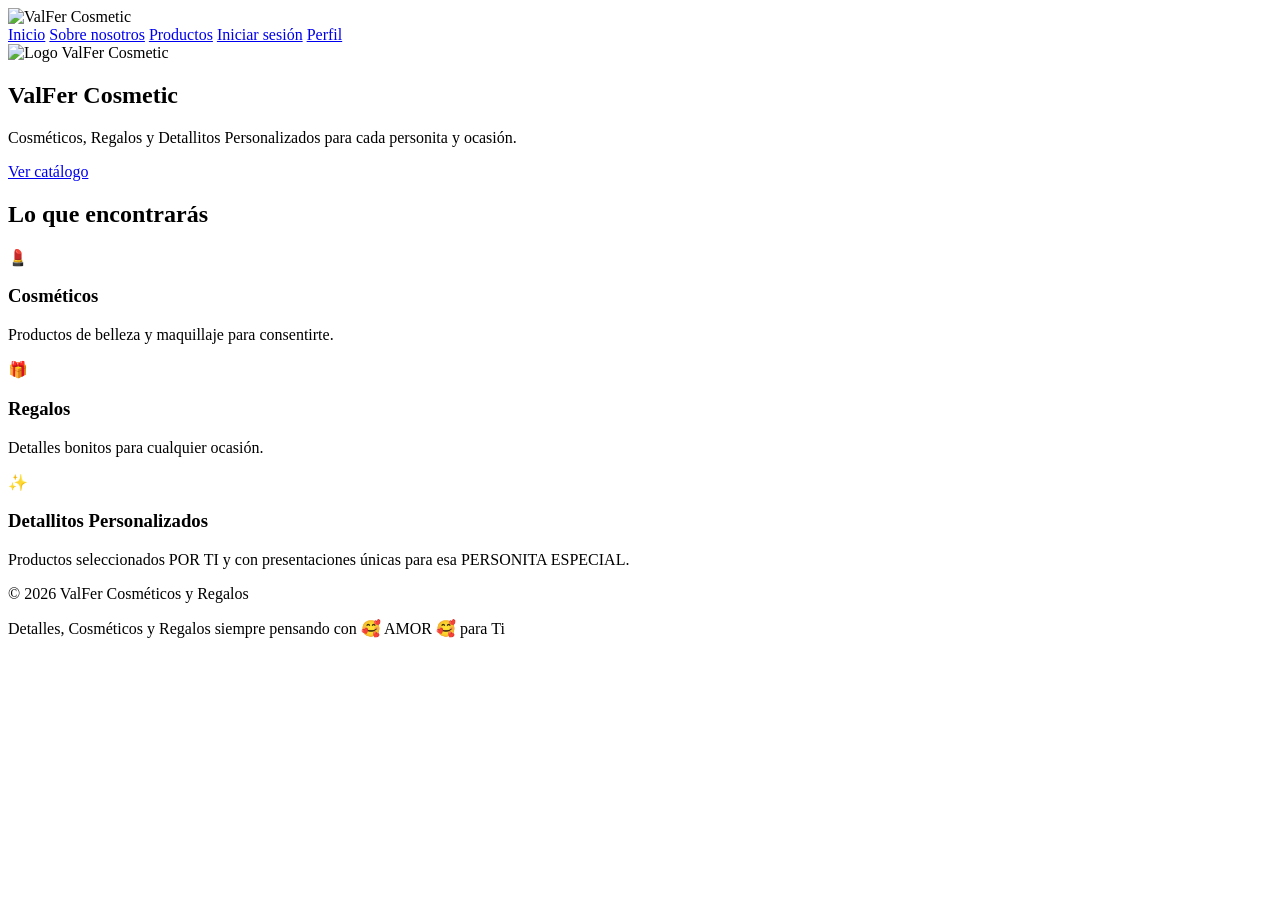
==== index.html @ b362da85 "Subiendo nueva carpeta" ====
<!DOCTYPE html>
<html lang="es">

<head>
    <meta charset="UTF-8">
    <meta name="viewport" content="width=device-width, initial-scale=1.0">

    <title>ValFer Cosmetic</title>

    <link rel="stylesheet" href="estilos.css">
</head>

<body>

    <!-- ENCABEZADO -->
    <header>

        <img src="imagenes/valfer-logo.jpeg"
             class="mini-logo"
             alt="ValFer Cosmetic">

        <nav>
            <a href="index.html">Inicio</a>
            <a href="sobre.html">Sobre nosotros</a>
            <a href="catalogo.html">Productos</a>
            <a href="login.html">Iniciar sesión</a>
            <a href="perfil.html">Perfil</a>
        </nav>

    </header>


    <!-- CONTENIDO PRINCIPAL -->
    <main>

        <!-- SECCIÓN PRINCIPAL -->
        <section class="hero">

            <div>

                <img src="imagenes/valfer-logo.jpeg"
                     alt="Logo ValFer Cosmetic"
                     class="logo-principal">

                <h1>ValFer Cosmetic</h1>

                <p>
                    Cosméticos, Regalos y Detallitos Personalizados
                    para cada personita y ocasión.
                </p>

                <a class="btn" href="catalogo.html">
                    Ver catálogo
                </a>

            </div>

        </section>


        <!-- LO QUE ENCONTRARÁS -->
        <section>

            <h2>Lo que encontrarás</h2>

            <div class="cards">

                <div class="card">

                    <div class="icon">💄</div>

                    <h3>Cosméticos</h3>

                    <p>
                        Productos de belleza y maquillaje
                        para consentirte.
                    </p>

                </div>


                <div class="card">

                    <div class="icon">🎁</div>

                    <h3>Regalos</h3>

                    <p>
                        Detalles bonitos para cualquier ocasión.
                    </p>

                </div>


                <div class="card">

                    <div class="icon">✨</div>

                    <h3>Detallitos Personalizados</h3>

                    <p>
                        Productos seleccionados POR TI y con
                        presentaciones únicas para esa
                        PERSONITA ESPECIAL.
                    </p>

                </div>

            </div>

        </section>

    </main>


    <!-- PIE DE PÁGINA -->
    <footer>

        <p>
            © 2026 ValFer Cosméticos y Regalos
        </p>

        <p>
            Detalles, Cosméticos y Regalos siempre pensando
            con 🥰 AMOR 🥰 para Ti
        </p>
    </footer>

</body>

</html>
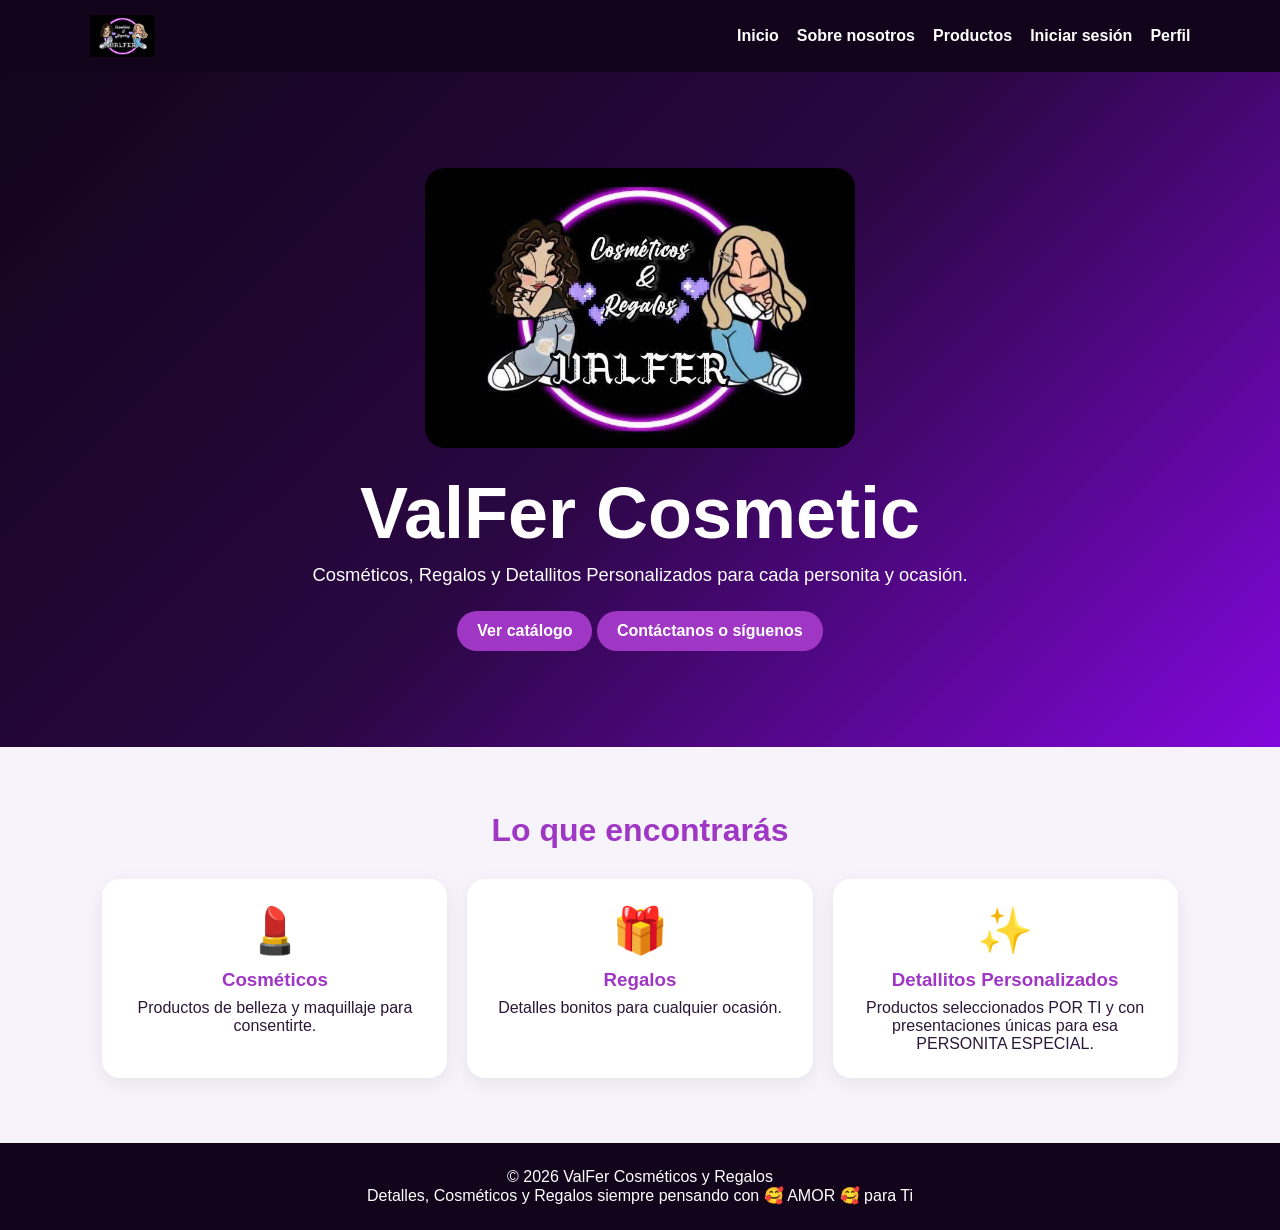
==== commit cb04aa4e: "Modifique el index poniendo un boton de contacto, le agregue tambien una imagen de logo y cree un ar" ====
--- a/index.html
+++ b/index.html
@@ -16,7 +16,7 @@
     <!-- ENCABEZADO -->
     <header>
 
-        <img src="imagenes/valfer-logo.jpeg"
+        <img src="img/valfer logo.jpeg"
              class="mini-logo"
              alt="ValFer Cosmetic">
 
@@ -39,7 +39,7 @@
 
             <div>
 
-                <img src="imagenes/valfer-logo.jpeg"
+                <img src="img/valfer logo.jpeg"
                      alt="Logo ValFer Cosmetic"
                      class="logo-principal">
 
@@ -50,8 +50,14 @@
                     para cada personita y ocasión.
                 </p>
 
+                 <!-- BOTÓN PARA VER CATALOGO -->
                 <a class="btn" href="catalogo.html">
                     Ver catálogo
+                </a>
+
+                 <!-- BOTÓN PARA IR A CONTACTO -->
+                <a class="btn" href="contacto.html">
+                    Contáctanos o síguenos
                 </a>
 
             </div>
--- a/estilos.css
+++ b/estilos.css
@@ -0,0 +1,331 @@
+/* ==============================
+  PAGINA PRINCIPAL INDEX
+   ============================== */
+:root{
+  --morado:#9f37c4;
+  --lila:#d97aff;
+  --negro:#12051b;
+  --blanco:#fff;
+  --gris:#f7f3fa;
+  --texto:#2b1738;
+}
+*{box-sizing:border-box;margin:0;padding:0}
+body{
+  font-family:Arial, sans-serif;
+  background:var(--gris);
+  color:var(--texto);
+}
+header{
+  background:#12051b;
+  color:white;
+  padding:12px 7%;
+  display:flex;
+  align-items:center;
+  justify-content:space-between;
+  position:sticky;
+  top:0;
+  z-index:10;
+}
+.mini-logo{width:65px;height:48px;object-fit:contain}
+nav{display:flex;gap:18px;align-items:center;flex-wrap:wrap}
+nav a{
+  color:white;text-decoration:none;font-weight:bold;
+}
+nav a:hover{color:var(--lila)}
+.btn{
+  display:inline-block;
+  background:var(--morado);
+  color:white;
+  padding:11px 20px;
+  border-radius:25px;
+  text-decoration:none;
+  border:none;
+  cursor:pointer;
+  font-weight:bold;
+}
+.btn:hover{background:#a43df0}
+.hero{
+  min-height:75vh;
+  display:flex;
+  align-items:center;
+  justify-content:center;
+  text-align:center;
+  padding:50px 20px;
+  background:linear-gradient(135deg,#12051b,#2a0742,#8207DB);
+  color:white;
+}
+.hero img{width:min(430px,90%);border-radius:20px;margin-bottom:20px}
+.hero h1{font-size:clamp(2.2rem,6vw,4.5rem);margin-bottom:10px}
+.hero p{font-size:1.15rem;margin-bottom:25px}
+section{padding:65px 8%;text-align:center}
+section h2{font-size:2rem;margin-bottom:15px;color:var(--morado)}
+.sobre{background:white}
+.sobre p{max-width:750px;margin:auto;line-height:1.7}
+.cards{
+  display:grid;
+  grid-template-columns:repeat(auto-fit,minmax(190px,1fr));
+  gap:20px;
+  margin-top:30px;
+}
+.card{
+  background:white;
+  padding:25px;
+  border-radius:18px;
+  box-shadow:0 5px 18px #00000012;
+}
+.card .icon{font-size:45px;margin-bottom:12px}
+.card h3{margin-bottom:8px;color:var(--morado)}
+.form-box{
+  max-width:450px;margin:60px auto;padding:30px;
+  background:white;border-radius:20px;
+  box-shadow:0 5px 20px #00000015;
+}
+.form-box h2{text-align:center;color:var(--morado);margin-bottom:20px}
+input{
+  width:100%;padding:13px;margin:8px 0 15px;
+  border:1px solid #ddd;border-radius:10px;
+}
+.form-box .btn{width:100%}
+.center{text-align:center}
+.profile{
+  max-width:600px;margin:60px auto;background:white;padding:35px;
+  border-radius:20px;text-align:center;box-shadow:0 5px 20px #00000015;
+}
+.avatar{
+  width:90px;height:90px;border-radius:50%;margin:0 auto 15px;
+  background:var(--lila);display:flex;align-items:center;justify-content:center;
+  font-size:40px;
+}
+footer{
+  background:#12051b;color:white;text-align:center;padding:25px;
+}
+@media(max-width:650px){
+  header{flex-direction:column;gap:10px}
+  nav{justify-content:center}
+}
+
+/* ==============================
+   LOGIN, REGISTRO Y PERFIL
+   ============================== */
+
+.encabezado-login {
+    background-color: white;
+    text-align: center;
+    padding: 20px;
+}
+
+.encabezado-login h1 {
+    color: #8207DB;
+    margin: 0;
+}
+
+.encabezado-login p {
+    color: #777;
+}
+
+
+/* Fondo */
+
+.login-container {
+    min-height: 80vh;
+
+    display: flex;
+    justify-content: center;
+    align-items: center;
+
+    padding: 40px 20px;
+
+    background: linear-gradient(
+        135deg,
+        #8207DB,
+        #C27AFF
+    );
+}
+
+
+/* Tarjeta */
+
+.login-card {
+    width: 100%;
+    max-width: 420px;
+
+    background-color: white;
+
+    padding: 35px;
+
+    border-radius: 20px;
+
+    box-shadow:
+        0 8px 25px
+        rgba(0, 0, 0, 0.2);
+}
+
+
+/* Título */
+
+.login-card h2 {
+    text-align: center;
+
+    color: #8207DB;
+
+    margin-bottom: 10px;
+}
+
+
+.texto-login {
+    text-align: center;
+
+    color: #777;
+
+    margin-bottom: 25px;
+}
+
+
+/* Etiquetas */
+
+.login-card label {
+    display: block;
+
+    margin-top: 15px;
+
+    margin-bottom: 6px;
+
+    font-weight: bold;
+
+    color: #333;
+}
+
+
+/* Campos */
+
+.login-card input {
+    width: 100%;
+
+    padding: 12px;
+
+    box-sizing: border-box;
+
+    border: 2px solid #ddd;
+
+    border-radius: 10px;
+
+    font-size: 15px;
+}
+
+
+/* Cuando seleccionamos un campo */
+
+.login-card input:focus {
+    outline: none;
+
+    border-color: #8207DB;
+}
+
+
+/* Botón principal */
+
+.boton {
+    display: block;
+
+    width: 100%;
+
+    box-sizing: border-box;
+
+    padding: 13px;
+
+    margin-top: 25px;
+
+    background-color: #8207DB;
+
+    color: white;
+
+    border-radius: 10px;
+
+    text-align: center;
+
+    text-decoration: none;
+
+    font-weight: bold;
+}
+
+
+.boton:hover {
+    background-color: #6b05b5;
+}
+
+
+/* Segundo botón */
+
+.boton-secundario {
+    display: block;
+
+    width: 100%;
+
+    box-sizing: border-box;
+
+    padding: 12px;
+
+    margin-top: 15px;
+
+    border: 2px solid #8207DB;
+
+    border-radius: 10px;
+
+    color: #8207DB;
+
+    text-align: center;
+
+    text-decoration: none;
+
+    font-weight: bold;
+}
+
+
+/* Separador */
+
+.separador {
+    text-align: center;
+
+    margin-top: 25px;
+
+    color: #777;
+}
+
+
+/* Regresar */
+
+.volver {
+    display: block;
+
+    text-align: center;
+
+    margin-top: 20px;
+
+    color: #8207DB;
+
+    text-decoration: none;
+}
+
+
+/* Foto */
+
+.foto-perfil {
+
+    width: 100px;
+
+    height: 100px;
+
+    margin: 10px auto 20px;
+
+    border-radius: 50%;
+
+    background-color: #C27AFF;
+
+    display: flex;
+
+    justify-content: center;
+
+    align-items: center;
+
+    font-size: 45px;
+}
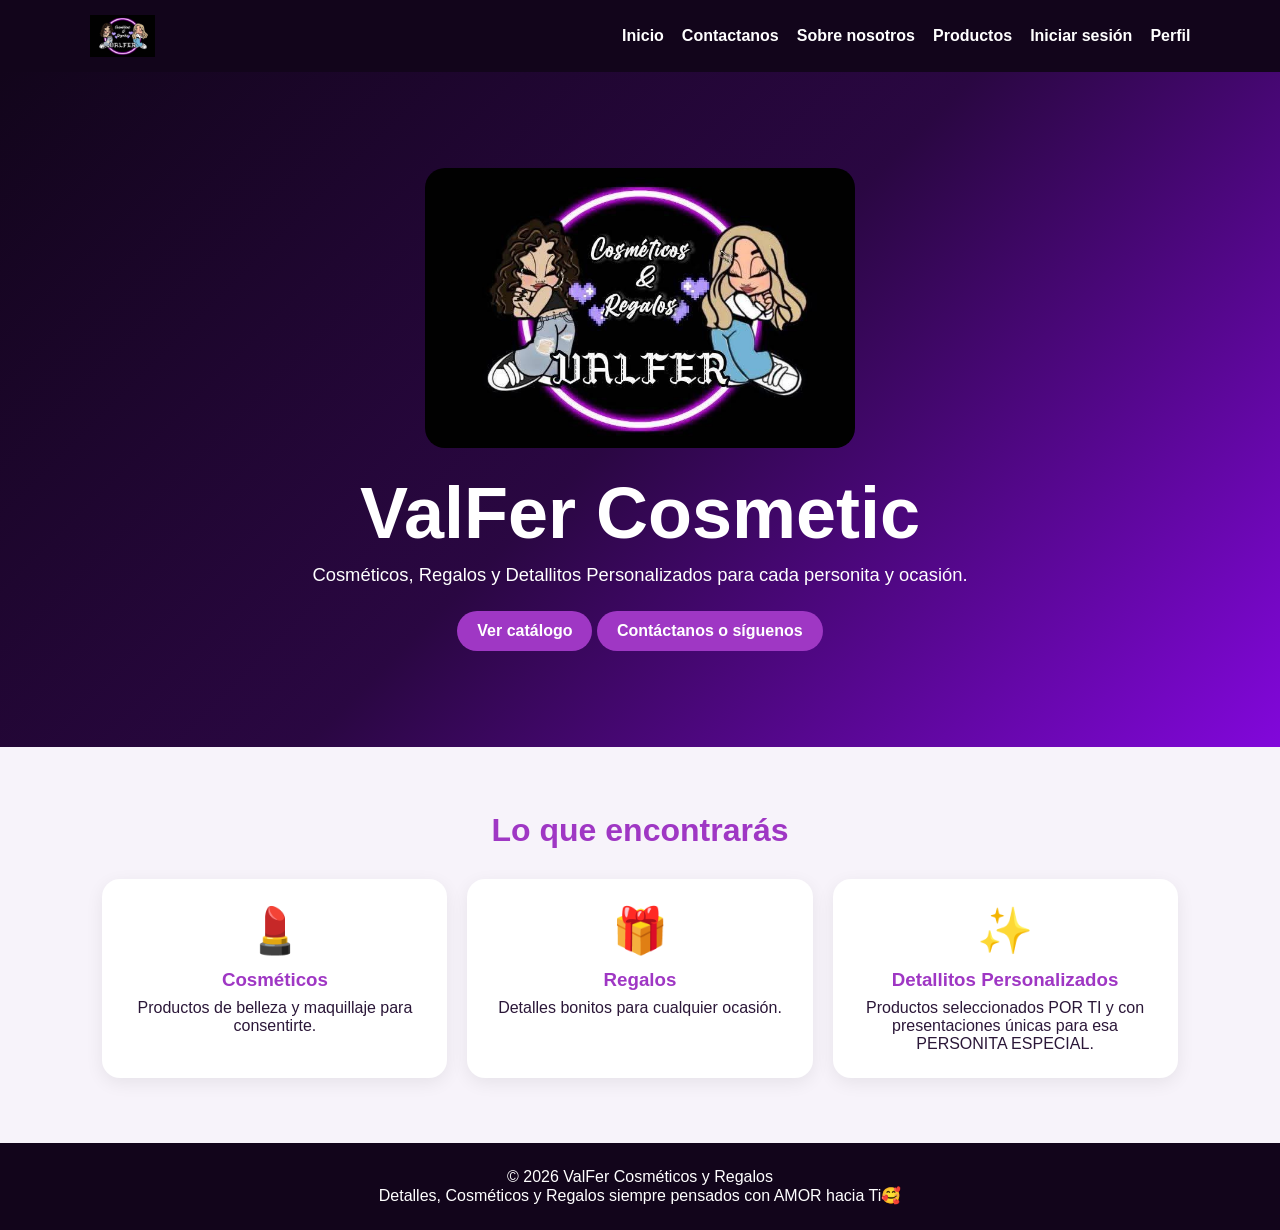
==== commit 4d7a0b85: "Agregue codigo a contacto, agregue estilo a sobre y contacto y agregue contacto al index" ====
--- a/index.html
+++ b/index.html
@@ -22,6 +22,7 @@
 
         <nav>
             <a href="index.html">Inicio</a>
+            <a href="contacto.html">Contactanos</a>
             <a href="sobre.html">Sobre nosotros</a>
             <a href="catalogo.html">Productos</a>
             <a href="login.html">Iniciar sesión</a>
@@ -128,8 +129,8 @@
         </p>
 
         <p>
-            Detalles, Cosméticos y Regalos siempre pensando
-            con 🥰 AMOR 🥰 para Ti
+            Detalles, Cosméticos y Regalos siempre pensados
+            con AMOR hacia Ti🥰
         </p>
     </footer>
 
--- a/estilos.css
+++ b/estilos.css
@@ -328,4 +328,164 @@
     align-items: center;
 
     font-size: 45px;
-}+}
+
+/* ============================= */
+/* SECCIÓN SOBRE NOSOTROS */
+/* ============================= */
+
+.sobre-nosotros {
+    background-color: #faf5ff;
+    padding: 70px 8%;
+    text-align: center;
+}
+
+
+/* Título principal */
+
+.sobre-nosotros h2 {
+    color: #2e0a48;
+    font-size: 35px;
+    margin-bottom: 20px;
+}
+
+
+/* Texto de bienvenida */
+
+.sobre-nosotros .bienvenida {
+    color: #8207DB;
+    font-size: 20px;
+    font-weight: bold;
+    margin-bottom: 25px;
+}
+
+
+/* Párrafos */
+
+.sobre-nosotros > p {
+    max-width: 600px;
+    margin: 0 auto 15px;
+    line-height: 1.5;
+    color: #5c3b68;
+    font-size: 17px;
+}
+
+
+/* Texto importante */
+
+.sobre-nosotros strong {
+    color: #8207DB;
+}
+
+
+/* ============================= */
+/* TÍTULO DE VALORES */
+/* ============================= */
+
+.sobre-nosotros h3 {
+    color: #8207DB;
+    font-size: 28px;
+    margin-top: 50px;
+    margin-bottom: 30px;
+}
+
+
+/* ============================= */
+/* TARJETAS DE VALORES */
+/* ============================= */
+
+.valores {
+    display: grid;
+
+    grid-template-columns:
+        repeat(auto-fit, minmax(200px, 1fr));
+
+    gap: 25px;
+
+    max-width: 1000px;
+
+    margin: auto;
+}
+
+
+/* Cada tarjeta */
+
+.valor {
+    background-color: white;
+
+    padding: 30px 20px;
+
+    border-radius: 20px;
+
+    box-shadow:
+        0 5px 15px rgba(130, 7, 219, 0.15);
+
+    transition: 0.3s;
+}
+
+
+/* Efecto cuando pasamos el mouse */
+
+.valor:hover {
+    transform: translateY(-8px);
+
+    box-shadow:
+        0 10px 25px rgba(130, 7, 219, 0.25);
+}
+
+
+/* Icono */
+
+.valor span {
+    font-size: 45px;
+    display: block;
+    margin-bottom: 15px;
+}
+
+
+/* Título de cada valor */
+
+.valor h4 {
+    color: #8207DB;
+    font-size: 21px;
+    margin-bottom: 10px;
+}
+
+
+/* Texto de cada valor */
+
+.valor p {
+    color: #654b70;
+    line-height: 1.5;
+    font-size: 15px;
+}
+
+
+/* ============================= */
+/* MENSAJE FINAL */
+/* ============================= */
+
+.sobre-nosotros .final {
+    margin-top: 50px;
+
+    color: #8207DB;
+
+    font-size: 18px;
+
+    font-weight: bold;
+}
+
+
+/* Frase final */
+
+.sobre-nosotros .frase {
+    color: #351044;
+
+    font-size: 20px;
+
+    font-style: italic;
+
+    font-weight: bold;
+
+    margin-top: 15px;
+}
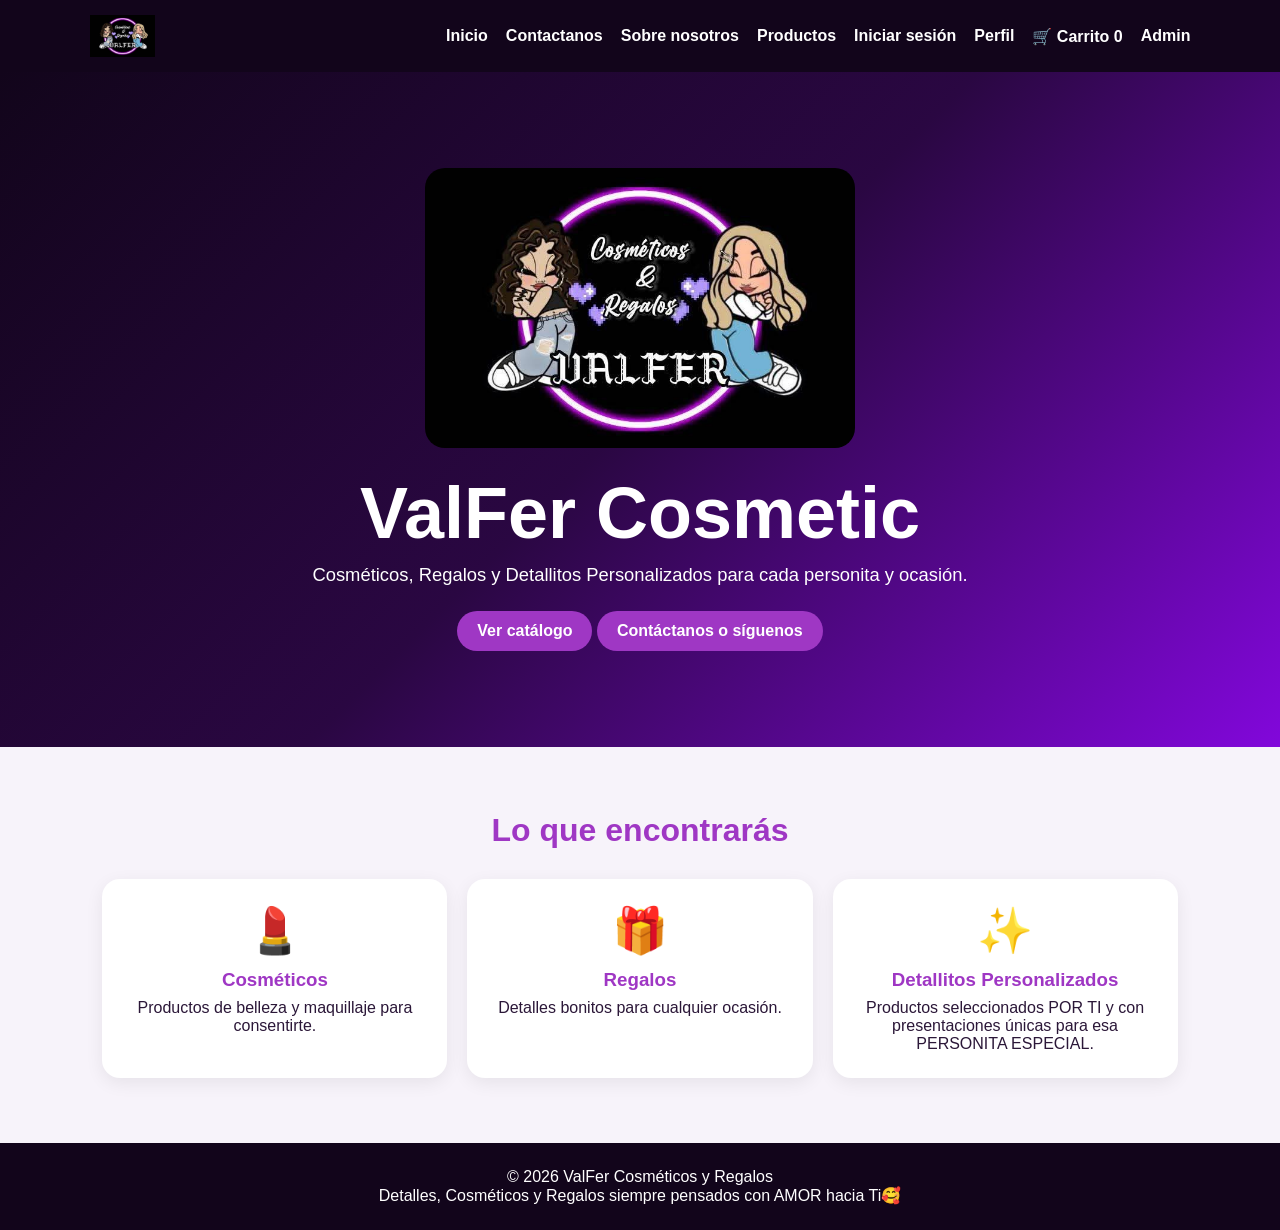
==== commit d599f7ee: "Actualice el codigo y cree apartado admin y carrito" ====
--- a/index.html
+++ b/index.html
@@ -27,6 +27,11 @@
             <a href="catalogo.html">Productos</a>
             <a href="login.html">Iniciar sesión</a>
             <a href="perfil.html">Perfil</a>
+            <a href="carrito.html">
+                🛒 Carrito
+                <b id="contador">0</b>
+            </a>
+            <a href="admin.html">Admin</a>
         </nav>
 
     </header>
--- a/estilos.css
+++ b/estilos.css
@@ -104,6 +104,174 @@
   nav{justify-content:center}
 }
 
+/* ============================= */
+/* PÁGINA DE BIENVENIDA INDEX2 */
+/* ============================= */
+
+.pagina-bienvenida {
+    margin: 0;
+
+    min-height: 100vh;
+
+    display: flex;
+
+    justify-content: center;
+
+    align-items: center;
+
+    background: linear-gradient(
+        #17032ae6,
+        #b986ece6
+    );
+
+    font-family: Arial, sans-serif;
+}
+
+
+/* CONTENEDOR PRINCIPAL */
+
+.bienvenida {
+    width: 100%;
+
+    display: flex;
+
+    justify-content: center;
+
+    padding: 30px;
+}
+
+
+/* TARJETA */
+
+.tarjeta-bienvenida {
+    max-width: 500px;
+
+    width: 100%;
+
+    background-color: white;
+
+    padding: 45px 30px;
+
+    border-radius: 25px;
+
+    text-align: center;
+
+    box-shadow: 0 8px 25px rgba(130, 7, 219, 0.20);
+}
+
+
+/* LOGO */
+
+.logo-bienvenida {
+    width: 180px;
+
+    max-width: 80%;
+
+    margin-bottom: 20px;
+}
+
+
+/* TÍTULO */
+
+.tarjeta-bienvenida h1 {
+    color: #8207DB;
+
+    font-size: 30px;
+
+    margin-bottom: 15px;
+}
+
+
+/* TEXTOS */
+
+.tarjeta-bienvenida p {
+    color: #5C3B68;
+
+    font-size: 17px;
+
+    line-height: 1.6;
+}
+
+
+/* FORMULARIO */
+
+.tarjeta-bienvenida form {
+    margin-top: 25px;
+
+    display: flex;
+
+    flex-direction: column;
+
+    gap: 15px;
+}
+
+
+/* CAMPO DE CORREO */
+
+.tarjeta-bienvenida input {
+    padding: 14px;
+
+    border: 2px solid #C27AFF;
+
+    border-radius: 25px;
+
+    font-size: 16px;
+
+    text-align: center;
+
+    outline: none;
+}
+
+
+/* EFECTO DEL INPUT */
+
+.tarjeta-bienvenida input:focus {
+    border-color: #8207DB;
+}
+
+
+/* BOTÓN */
+
+.tarjeta-bienvenida .btn {
+    border: none;
+
+    cursor: pointer;
+
+    background-color: #8207DB;
+
+    color: white;
+
+    padding: 14px 22px;
+
+    border-radius: 25px;
+
+    font-size: 16px;
+
+    font-weight: bold;
+
+    transition: 0.3s;
+}
+
+
+/* EFECTO DEL BOTÓN */
+
+.tarjeta-bienvenida .btn:hover {
+    background-color: #C27AFF;
+
+    transform: scale(1.03);
+}
+
+
+/* MENSAJE DE PRIVACIDAD */
+
+.mensaje-privacidad {
+    font-size: 13px !important;
+
+    color: #777 !important;
+
+    margin-top: 20px;
+}
+
 /* ==============================
    LOGIN, REGISTRO Y PERFIL
    ============================== */
@@ -489,3 +657,453 @@
 
     margin-top: 15px;
 }
+
+/* ============================= */
+/* CATÁLOGO DE PRODUCTOS */
+/* ============================= */
+
+.catalogo {
+    background-color: #faf5ff;
+    padding: 60px 8%;
+    text-align: center;
+}
+
+/* TÍTULO */
+
+.catalogo h2 {
+    color: #8207DB;
+    font-size: 35px;
+    margin-bottom: 15px;
+}
+
+/* DESCRIPCIÓN */
+
+.descripcion-catalogo {
+    color: #5c3b68;
+    font-size: 18px;
+    margin-bottom: 50px;
+}
+
+
+/* CATEGORÍAS */
+
+.catalogo h3 {
+    color: #8207DB;
+    font-size: 28px;
+    margin-top: 45px;
+    margin-bottom: 30px;
+}
+
+
+/* CONTENEDOR DE PRODUCTOS */
+
+.productos {
+    display: grid;
+    grid-template-columns: repeat(auto-fit, minmax(220px, 1fr));
+    gap: 25px;
+    max-width: 1000px;
+    margin: auto;
+}
+
+
+/* TARJETA DEL PRODUCTO */
+
+.producto {
+    background-color: white;
+    padding: 20px;
+    border-radius: 20px;
+
+    box-shadow: 0 5px 15px rgba(130, 7, 219, 0.15);
+
+    transition: 0.3s;
+}
+
+
+/* EFECTO AL PASAR EL MOUSE */
+
+.producto:hover {
+    transform: translateY(-8px);
+
+    box-shadow:
+        0 10px 25px rgba(130, 7, 219, 0.25);
+}
+
+
+/* ESPACIO PARA LA IMAGEN */
+
+.imagen-producto {
+    height: 180px;
+
+    background-color: #f1ddff;
+
+    border-radius: 15px;
+
+    display: flex;
+    align-items: center;
+    justify-content: center;
+
+    font-size: 50px;
+
+    margin-bottom: 20px;
+}
+
+
+/* NOMBRE DEL PRODUCTO */
+
+.producto h4 {
+    color: #8207DB;
+    font-size: 20px;
+    margin-bottom: 10px;
+}
+
+
+/* DESCRIPCIÓN DEL PRODUCTO */
+
+.producto p {
+    color: #654b70;
+    line-height: 1.5;
+
+    min-height: 45px;
+}
+
+
+/* PRECIO */
+
+.precio {
+    display: block;
+
+    color: #351044;
+
+    font-size: 20px;
+
+    font-weight: bold;
+
+    margin: 15px 0;
+}
+
+
+/* BOTÓN */
+
+.producto .btn {
+    display: inline-block;
+
+    background-color: #8207DB;
+
+    color: white;
+
+    text-decoration: none;
+
+    padding: 10px 20px;
+
+    border-radius: 25px;
+
+    font-weight: bold;
+
+    transition: 0.3s;
+}
+
+
+/* EFECTO DEL BOTÓN */
+
+.producto .btn:hover {
+    background-color: #C27AFF;
+
+    transform: scale(1.05);
+}
+
+
+/* MENSAJE FINAL */
+
+.mensaje-catalogo {
+    background-color: white;
+
+    max-width: 700px;
+
+    margin: 60px auto 20px;
+
+    padding: 30px;
+
+    border-radius: 20px;
+
+    box-shadow: 0 5px 15px rgba(130, 7, 219, 0.15);
+}
+
+
+.mensaje-catalogo p:first-child {
+    color: #8207DB;
+
+    font-size: 22px;
+
+    font-weight: bold;
+}
+
+
+.mensaje-catalogo p {
+    color: #5c3b68;
+
+    font-size: 17px;
+}
+
+
+/* BOTÓN DEL MENSAJE */
+
+.mensaje-catalogo .btn {
+    display: inline-block;
+
+    background-color: #8207DB;
+
+    color: white;
+
+    text-decoration: none;
+
+    padding: 12px 22px;
+
+    border-radius: 25px;
+
+    font-weight: bold;
+
+    margin-top: 10px;
+
+    transition: 0.3s;
+}
+
+
+.mensaje-catalogo .btn:hover {
+    background-color: #C27AFF;
+}
+
+
+/* Overlay oscuro de fondo */
+.modal-overlay {
+    position: fixed;
+    top: 0;
+    left: 0;
+    width: 100%;
+    height: 100%;
+    background-color: rgba(0, 0, 0, 0.5);
+    display: flex;
+    justify-content: center;
+    align-items: center;
+    z-index: 1000;
+}
+
+/* Caja de la alerta personalizada */
+.modal-box {
+    background-color: #ffffff;
+    padding: 25px;
+    border-radius: 12px;
+    text-align: center;
+    box-shadow: 0 4px 15px rgba(0, 0, 0, 0.2);
+    width: 90%;
+}
+
+/* =====================================
+   CARRITO DE COMPRAS
+   ===================================== */
+
+
+/* Caja principal del carrito */
+
+.caja {
+    background: white;
+
+    padding: 30px;
+
+    border-radius: 18px;
+
+    box-shadow:
+        0 4px 15px #8207db18;
+}
+
+
+/* Cada producto dentro del carrito */
+
+.item {
+    display: flex;
+
+    justify-content: space-between;
+
+    align-items: center;
+
+    gap: 15px;
+
+    padding: 18px 0;
+
+    border-bottom: 1px solid #eeeeee;
+}
+
+
+/* Nombre del producto */
+
+.item span {
+    font-size: 17px;
+}
+
+
+/* Botón para quitar */
+
+.secundario {
+    border: 1px solid #8207DB;
+
+    color: #8207DB;
+
+    background: white;
+
+    padding: 9px 16px;
+
+    border-radius: 20px;
+
+    cursor: pointer;
+
+    font-weight: bold;
+}
+
+
+.secundario:hover {
+    background: #f2ddff;
+}
+
+
+/* Total */
+
+.total {
+    text-align: right;
+
+    font-size: 23px;
+
+    font-weight: bold;
+
+    color: #8207DB;
+
+    margin-top: 25px;
+}
+
+
+/* Mensaje cuando no hay productos */
+
+.carrito-vacio {
+    text-align: center;
+
+    padding: 40px 20px;
+}
+
+
+.carrito-vacio h2 {
+    color: #8207DB;
+
+    margin-bottom: 10px;
+}
+
+/* =====================================
+   PANEL ADMINISTRATIVO
+   ===================================== */
+
+
+/* Espacio entre las cajas */
+
+.admin-productos {
+    margin-top: 25px;
+}
+
+
+/* Formulario */
+
+.formulario {
+    display: grid;
+
+    gap: 10px;
+
+    margin-top: 20px;
+}
+
+
+/* Etiquetas */
+
+.formulario label {
+    font-weight: bold;
+
+    color: #555;
+}
+
+
+/* Campos */
+
+.formulario input,
+.formulario select {
+
+    width: 100%;
+
+    padding: 12px;
+
+    border: 1px solid #d8b8f5;
+
+    border-radius: 10px;
+
+    background: white;
+
+    outline: none;
+
+    font-size: 15px;
+
+}
+
+
+/* Cuando hacemos clic en un campo */
+
+.formulario input:focus,
+.formulario select:focus {
+
+    border-color: #8207DB;
+
+    box-shadow:
+        0 0 0 2px #c27aff55;
+
+}
+
+
+/* Cada producto del administrador */
+
+.admin-item {
+
+    display: flex;
+
+    justify-content: space-between;
+
+    align-items: center;
+
+    gap: 15px;
+
+    padding: 15px 0;
+
+    border-bottom: 1px solid #eeeeee;
+
+}
+
+
+/* Nombre del producto */
+
+.admin-item span {
+
+    font-size: 16px;
+
+}
+
+
+/* Botón eliminar */
+
+.admin-item .secundario {
+
+    border-color: #C27AFF;
+
+    color: #8207DB;
+
+}
+
+
+.admin-item .secundario:hover {
+
+    background: #f2ddff;
+
+}
+
+
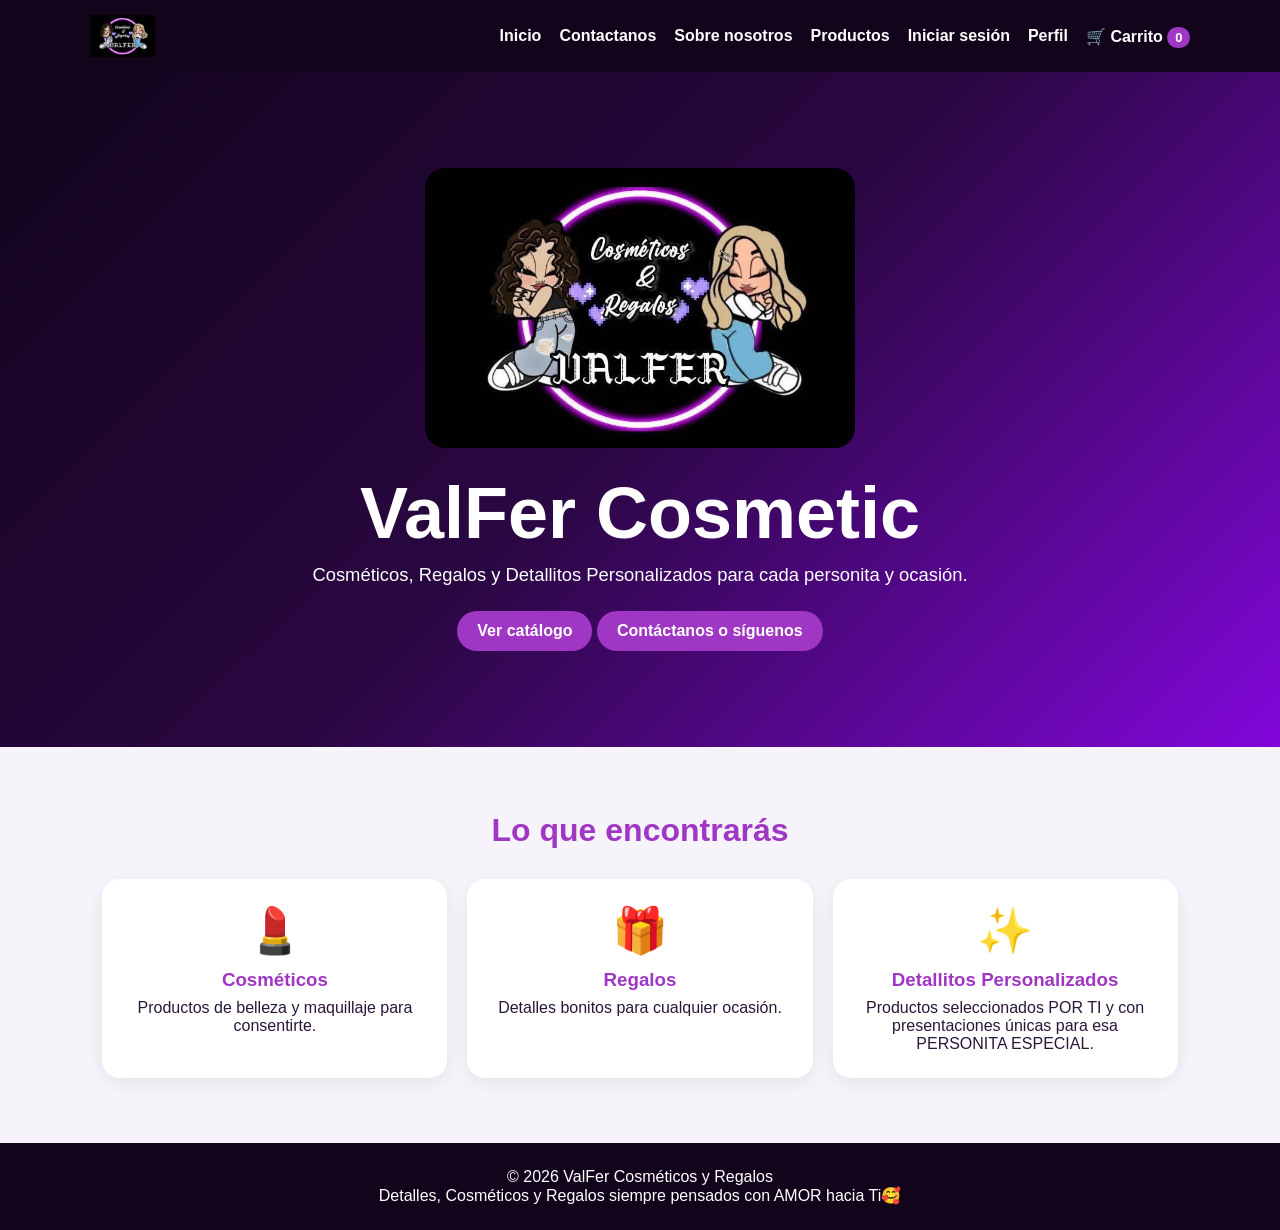
==== commit 01449340: "Agregue nuevo apartado (comunidad) y modifique codigo" ====
--- a/index.html
+++ b/index.html
@@ -31,7 +31,6 @@
                 🛒 Carrito
                 <b id="contador">0</b>
             </a>
-            <a href="admin.html">Admin</a>
         </nav>
 
     </header>
--- a/estilos.css
+++ b/estilos.css
@@ -276,226 +276,169 @@
    LOGIN, REGISTRO Y PERFIL
    ============================== */
 
+/* Reutilización de variables globales del INDEX */
+:root {
+  --morado: #9f37c4;
+  --lila: #d97aff;
+  --negro: #12051b;
+  --blanco: #fff;
+  --gris: #f7f3fa;
+  --texto: #2b1738;
+}
+
+/* Encabezado */
 .encabezado-login {
-    background-color: white;
-    text-align: center;
-    padding: 20px;
+  background-color: var(--blanco);
+  text-align: center;
+  padding: 25px 20px;
 }
 
 .encabezado-login h1 {
-    color: #8207DB;
-    margin: 0;
+  color: var(--morado);
+  margin-bottom: 5px;
 }
 
 .encabezado-login p {
-    color: #777;
-}
-
-
-/* Fondo */
-
+  color: #666;
+  font-size: 0.95rem;
+}
+
+/* Fondo principal con el mismo degradado oscuro que la sección Hero */
 .login-container {
-    min-height: 80vh;
-
-    display: flex;
-    justify-content: center;
-    align-items: center;
-
-    padding: 40px 20px;
-
-    background: linear-gradient(
-        135deg,
-        #8207DB,
-        #C27AFF
-    );
-}
-
-
-/* Tarjeta */
-
+  min-height: 80vh;
+  display: flex;
+  justify-content: center;
+  align-items: center;
+  padding: 50px 20px;
+  background: linear-gradient(135deg, #12051b, #2a0742, #8207DB);
+}
+
+/* Tarjeta contenedora */
 .login-card {
-    width: 100%;
-    max-width: 420px;
-
-    background-color: white;
-
-    padding: 35px;
-
-    border-radius: 20px;
-
-    box-shadow:
-        0 8px 25px
-        rgba(0, 0, 0, 0.2);
-}
-
-
-/* Título */
-
+  width: 100%;
+  max-width: 450px;
+  background-color: var(--blanco);
+  padding: 35px;
+  border-radius: 20px;
+  box-shadow: 0 5px 20px rgba(0, 0, 0, 0.15);
+}
+
+/* Títulos y textos descriptivos */
 .login-card h2 {
-    text-align: center;
-
-    color: #8207DB;
-
-    margin-bottom: 10px;
-}
-
+  text-align: center;
+  color: var(--morado);
+  font-size: 2rem;
+  margin-bottom: 10px;
+}
 
 .texto-login {
-    text-align: center;
-
-    color: #777;
-
-    margin-bottom: 25px;
-}
-
-
-/* Etiquetas */
-
+  text-align: center;
+  color: #666;
+  font-size: 0.95rem;
+  margin-bottom: 25px;
+}
+
+/* Formularios y campos de entrada */
 .login-card label {
-    display: block;
-
-    margin-top: 15px;
-
-    margin-bottom: 6px;
-
-    font-weight: bold;
-
-    color: #333;
-}
-
-
-/* Campos */
+  display: block;
+  margin-top: 15px;
+  margin-bottom: 6px;
+  font-weight: bold;
+  color: var(--texto);
+}
 
 .login-card input {
-    width: 100%;
-
-    padding: 12px;
-
-    box-sizing: border-box;
-
-    border: 2px solid #ddd;
-
-    border-radius: 10px;
-
-    font-size: 15px;
-}
-
-
-/* Cuando seleccionamos un campo */
+  width: 100%;
+  padding: 13px;
+  box-sizing: border-box;
+  border: 1px solid #ddd;
+  border-radius: 10px;
+  font-size: 15px;
+  font-family: inherit;
+  transition: border-color 0.3s ease;
+}
 
 .login-card input:focus {
-    outline: none;
-
-    border-color: #8207DB;
-}
-
-
-/* Botón principal */
-
+  outline: none;
+  border-color: var(--morado);
+}
+
+/* Botón Principal (Basado en la clase .btn del INDEX) */
 .boton {
-    display: block;
-
-    width: 100%;
-
-    box-sizing: border-box;
-
-    padding: 13px;
-
-    margin-top: 25px;
-
-    background-color: #8207DB;
-
-    color: white;
-
-    border-radius: 10px;
-
-    text-align: center;
-
-    text-decoration: none;
-
-    font-weight: bold;
-}
-
+  display: block;
+  width: 100%;
+  box-sizing: border-box;
+  padding: 12px 20px;
+  margin-top: 25px;
+  background: var(--morado);
+  color: var(--blanco);
+  border: none;
+  border-radius: 25px;
+  text-align: center;
+  text-decoration: none;
+  font-weight: bold;
+  cursor: pointer;
+  transition: background 0.3s ease;
+}
 
 .boton:hover {
-    background-color: #6b05b5;
-}
-
-
-/* Segundo botón */
-
+  background: #a43df0;
+}
+
+/* Botón Secundario */
 .boton-secundario {
-    display: block;
-
-    width: 100%;
-
-    box-sizing: border-box;
-
-    padding: 12px;
-
-    margin-top: 15px;
-
-    border: 2px solid #8207DB;
-
-    border-radius: 10px;
-
-    color: #8207DB;
-
-    text-align: center;
-
-    text-decoration: none;
-
-    font-weight: bold;
-}
-
-
-/* Separador */
-
+  display: block;
+  width: 100%;
+  box-sizing: border-box;
+  padding: 12px 20px;
+  margin-top: 15px;
+  border: 2px solid var(--morado);
+  background: transparent;
+  border-radius: 25px;
+  color: var(--morado);
+  text-align: center;
+  text-decoration: none;
+  font-weight: bold;
+  transition: background 0.3s ease, color 0.3s ease;
+}
+
+.boton-secundario:hover {
+  background: var(--morado);
+  color: var(--blanco);
+}
+
+/* Separadores y enlaces auxiliares */
 .separador {
-    text-align: center;
-
-    margin-top: 25px;
-
-    color: #777;
-}
-
-
-/* Regresar */
+  text-align: center;
+  margin-top: 25px;
+  color: #777;
+  font-size: 0.9rem;
+}
 
 .volver {
-    display: block;
-
-    text-align: center;
-
-    margin-top: 20px;
-
-    color: #8207DB;
-
-    text-decoration: none;
-}
-
-
-/* Foto */
-
+  display: block;
+  text-align: center;
+  margin-top: 20px;
+  color: var(--morado);
+  text-decoration: none;
+  font-weight: bold;
+}
+
+.volver:hover {
+  color: var(--lila);
+}
+
+/* Foto de Perfil (Estilizada igual al componente .avatar) */
 .foto-perfil {
-
-    width: 100px;
-
-    height: 100px;
-
-    margin: 10px auto 20px;
-
-    border-radius: 50%;
-
-    background-color: #C27AFF;
-
-    display: flex;
-
-    justify-content: center;
-
-    align-items: center;
-
-    font-size: 45px;
+  width: 90px;
+  height: 90px;
+  margin: 10px auto 20px;
+  border-radius: 50%;
+  background-color: var(--lila);
+  display: flex;
+  justify-content: center;
+  align-items: center;
+  font-size: 40px;
 }
 
 /* ============================= */
@@ -896,214 +839,796 @@
     box-shadow: 0 4px 15px rgba(0, 0, 0, 0.2);
     width: 90%;
 }
-
-/* =====================================
-   CARRITO DE COMPRAS
-   ===================================== */
-
-
-/* Caja principal del carrito */
-
-.caja {
-    background: white;
-
-    padding: 30px;
-
-    border-radius: 18px;
-
-    box-shadow:
-        0 4px 15px #8207db18;
-}
-
-
-/* Cada producto dentro del carrito */
-
-.item {
-    display: flex;
-
-    justify-content: space-between;
-
-    align-items: center;
-
-    gap: 15px;
-
-    padding: 18px 0;
-
-    border-bottom: 1px solid #eeeeee;
-}
-
-
-/* Nombre del producto */
-
-.item span {
-    font-size: 17px;
-}
-
-
-/* Botón para quitar */
-
-.secundario {
-    border: 1px solid #8207DB;
-
-    color: #8207DB;
-
-    background: white;
-
-    padding: 9px 16px;
-
-    border-radius: 20px;
-
-    cursor: pointer;
-
-    font-weight: bold;
-}
-
-
-.secundario:hover {
-    background: #f2ddff;
-}
-
-
-/* Total */
-
-.total {
-    text-align: right;
-
-    font-size: 23px;
-
-    font-weight: bold;
-
-    color: #8207DB;
-
-    margin-top: 25px;
-}
-
-
-/* Mensaje cuando no hay productos */
-
-.carrito-vacio {
-    text-align: center;
-
-    padding: 40px 20px;
-}
-
-
-.carrito-vacio h2 {
-    color: #8207DB;
-
-    margin-bottom: 10px;
-}
-
-/* =====================================
-   PANEL ADMINISTRATIVO
-   ===================================== */
-
-
-/* Espacio entre las cajas */
-
-.admin-productos {
-    margin-top: 25px;
-}
-
-
-/* Formulario */
-
-.formulario {
-    display: grid;
-
-    gap: 10px;
-
-    margin-top: 20px;
+    /* Estructura general del catálogo */
+    .contenedor-catalogo {
+        display: flex;
+        gap: 30px;
+        max-width: 1200px;
+        margin: 40px auto;
+        padding: 0 20px;
+        font-family: 'Segoe UI', Tahoma, Geneva, Verdana, sans-serif;
+        position: relative;
+    }
+
+    /* Botón flotante para abrir el menú de filtros */
+    .btn-abrir-filtros {
+        position: fixed;
+        bottom: 30px;
+        left: 30px;
+        background: linear-gradient(135deg, #9333ea, #7e22ce);
+        color: white;
+        border: none;
+        border-radius: 50px;
+        padding: 12px 20px;
+        font-weight: 600;
+        font-size: 0.95rem;
+        box-shadow: 0 4px 20px rgba(147, 51, 234, 0.5);
+        cursor: pointer;
+        z-index: 999;
+        display: flex;
+        align-items: center;
+        gap: 8px;
+        transition: transform 0.2s, box-shadow 0.2s;
+    }
+
+    .btn-abrir-filtros:hover {
+        transform: scale(1.05);
+        box-shadow: 0 6px 25px rgba(168, 85, 247, 0.7);
+    }
+
+    /* Sidebar de Categorías (Oculto inicialmente como panel lateral izquierdo) */
+    .sidebar-categorias {
+        position: fixed;
+        top: 0;
+        left: -320px; /* Oculto fuera de la pantalla */
+        width: 280px;
+        height: 100vh;
+        background: rgba(20, 6, 35, 0.95);
+        border-right: 1px solid rgba(192, 132, 252, 0.25);
+        padding: 30px 20px;
+        box-shadow: 5px 0 30px rgba(15, 3, 30, 0.8);
+        backdrop-filter: blur(12px);
+        z-index: 1000;
+        transition: left 0.35s cubic-bezier(0.4, 0, 0.2, 1);
+        overflow-y: auto;
+        box-sizing: border-box;
+    }
+
+    /* Clase para mostrar el sidebar cuando esté activo */
+    .sidebar-categorias.abierto {
+        left: 0;
+    }
+
+    /* Encabezado del Sidebar (Título + Botón Cerrar) */
+    .sidebar-header {
+        display: flex;
+        justify-content: space-between;
+        align-items: center;
+        margin-bottom: 20px;
+        border-bottom: 2px solid rgba(168, 85, 247, 0.3);
+        padding-bottom: 10px;
+    }
+
+    .sidebar-header h3 {
+        color: #e9d5ff;
+        font-size: 1.2rem;
+        font-weight: 700;
+        margin: 0;
+    }
+
+    .btn-cerrar-sidebar {
+        background: transparent;
+        border: none;
+        color: #d8b4fe;
+        font-size: 1.4rem;
+        cursor: pointer;
+        transition: color 0.2s;
+    }
+
+    .btn-cerrar-sidebar:hover {
+        color: #ffffff;
+    }
+
+    /* Buscador Moderno */
+    .buscador {
+        width: 100%;
+        padding: 12px 16px;
+        background: rgba(46, 16, 101, 0.6);
+        border: 1px solid rgba(168, 85, 247, 0.4);
+        border-radius: 12px;
+        color: #f3e8ff;
+        font-size: 0.95rem;
+        outline: none;
+        transition: all 0.3s ease;
+        box-sizing: border-box;
+        margin-bottom: 25px;
+    }
+
+    .buscador::placeholder {
+        color: #c084fc;
+        opacity: 0.7;
+    }
+
+    .buscador:focus {
+        border-color: #c084fc;
+        box-shadow: 0 0 12px rgba(168, 85, 247, 0.5);
+        background: rgba(46, 16, 101, 0.9);
+    }
+
+    /* Lista de Categorías */
+    .lista-categorias {
+        list-style: none;
+        padding: 0;
+        margin: 0;
+        display: flex;
+        flex-direction: column;
+        gap: 10px;
+    }
+
+    /* Botones de Categorías Estilizados */
+    .categoria-btn {
+        width: 100%;
+        background: transparent;
+        border: 1px solid transparent;
+        border-radius: 12px;
+        padding: 12px 16px;
+        text-align: left;
+        color: #d8b4fe;
+        font-size: 0.95rem;
+        font-weight: 600;
+        cursor: pointer;
+        transition: all 0.25s ease;
+        display: flex;
+        align-items: center;
+    }
+
+    .categoria-btn:hover {
+        background: rgba(147, 51, 234, 0.15);
+        color: #f3e8ff;
+        transform: translateX(4px);
+    }
+
+    /* Estado Activo de las Categorías */
+    .categoria-btn.activa {
+        background: linear-gradient(135deg, #9333ea, #7e22ce) !important;
+        color: #ffffff !important;
+        box-shadow: 0 4px 15px rgba(147, 51, 234, 0.4);
+        border-color: rgba(216, 180, 254, 0.3);
+    }
+
+    /* Overlay oscuro de fondo al abrir el menú lateral */
+    #overlay-menu {
+        position: fixed;
+        top: 0;
+        left: 0;
+        width: 100vw;
+        height: 100vh;
+        background: rgba(15, 3, 30, 0.6);
+        backdrop-filter: blur(3px);
+        z-index: 998;
+        display: none;
+        opacity: 0;
+        transition: opacity 0.3s ease;
+    }
+
+    #overlay-menu.activo {
+        display: block;
+        opacity: 1;
+    }
+
+/* ==============================
+   CARRITO Y ADMIN
+   ============================== */
+:root{
+
+    --morado:#9f37c4;
+
+    --lila:#d97aff;
+
+    --negro:#12051b;
+
+    --blanco:#fff;
+
+    --gris:#f7f3fa;
+
+    --texto:#2b1738;
+
+}
+
+
+/* ==============================
+   CONFIGURACIÓN GENERAL
+   ============================== */
+
+*{
+    box-sizing:border-box;
+    margin:0;
+    padding:0;
+}
+
+body{
+
+  font-family:Arial, sans-serif;
+
+  background:var(--gris);
+
+  color:var(--texto);
+
+  /* Hace que la página ocupe mínimo toda la pantalla */
+  min-height:100vh;
+
+  /* Permite colocar el footer hasta abajo */
+  display:flex;
+
+  flex-direction:column;
+
+}
+
+
+/* ==============================
+   ENCABEZADO
+   ============================== */
+
+header{
+
+    background:var(--negro);
+
+    color:white;
+
+    padding:12px 7%;
+
+    display:flex;
+
+    align-items:center;
+
+    justify-content:space-between;
+
+    position:sticky;
+
+    top:0;
+
+    z-index:10;
+
+}
+
+
+/* Logo */
+
+.logo{
+
+    color:white;
+
+    text-decoration:none;
+
+    font-size:1.4rem;
+
+    font-weight:bold;
+
+}
+
+.logo span{
+
+    color:var(--lila);
+
+}
+
+
+/* Menú */
+
+nav{
+
+    display:flex;
+
+    gap:18px;
+
+    align-items:center;
+
+    flex-wrap:wrap;
+
+}
+
+nav a{
+
+    color:white;
+
+    text-decoration:none;
+
+    font-weight:bold;
+
+}
+
+nav a:hover{
+
+    color:var(--lila);
+
+}
+
+
+/* Número del carrito */
+
+nav b{
+
+    background:var(--morado);
+
+    color:white;
+
+    padding:3px 8px;
+
+    border-radius:20px;
+
+    font-size:.8rem;
+
+}
+
+
+/* ==============================
+   TÍTULOS DE LAS PÁGINAS
+   ============================== */
+
+.seccion{
+
+    padding:65px 8%;
+
+    min-height:60vh;
+
+}
+
+.titulo{
+
+    text-align:center;
+
+    margin-bottom:35px;
+
+}
+
+.titulo h1{
+
+    font-size:2.5rem;
+
+    color:var(--morado);
+
+    margin:10px 0;
+
+}
+
+.titulo p{
+
+    line-height:1.6;
+
+}
+
+.etiqueta{
+
+    color:var(--morado);
+
+    font-weight:bold;
+
+}
+
+
+/* ==============================
+   BOTÓN PRINCIPAL
+   ============================== */
+
+.btn{
+
+    display:inline-block;
+
+    background:var(--morado);
+
+    color:white;
+
+    padding:11px 20px;
+
+    border-radius:25px;
+
+    text-decoration:none;
+
+    border:none;
+
+    cursor:pointer;
+
+    font-weight:bold;
+
+}
+
+.btn:hover{
+
+    background:#a43df0;
+
+}
+
+
+/* ==============================
+   BOTÓN SECUNDARIO
+   ============================== */
+
+.secundario{
+
+    background:white;
+
+    color:var(--morado);
+
+    border:2px solid var(--morado);
+
+    padding:9px 17px;
+
+    border-radius:25px;
+
+    cursor:pointer;
+
+    font-weight:bold;
+
+}
+
+.secundario:hover{
+
+    background:var(--lila);
+
+    color:var(--negro);
+
+}
+
+
+/* ==============================
+   CAJA DEL CARRITO
+   ============================== */
+
+.caja{
+
+    max-width:850px;
+
+    margin:auto;
+
+    background:white;
+
+    padding:30px;
+
+    border-radius:20px;
+
+    box-shadow:0 5px 20px #00000015;
+
+}
+
+
+/* ==============================
+   PRODUCTO DENTRO DEL CARRITO
+   ============================== */
+
+.item{
+
+    display:flex;
+
+    justify-content:space-between;
+
+    align-items:center;
+
+    gap:20px;
+
+    padding:18px 0;
+
+    border-bottom:1px solid #eee;
+
+}
+
+
+/* Información del producto */
+
+.item span{
+
+    font-size:1rem;
+
+    line-height:1.5;
+
+}
+
+
+/* ==============================
+   TOTAL DEL CARRITO
+   ============================== */
+
+.total{
+
+    text-align:right;
+
+    font-size:1.4rem;
+
+    font-weight:bold;
+
+    color:var(--morado);
+
+    margin:25px 0;
+
+}
+
+
+/* ==============================
+   CARRITO VACÍO
+   ============================== */
+
+.carrito-vacio{
+
+    text-align:center;
+
+    padding:35px 15px;
+
+}
+
+.carrito-vacio h2{
+
+    color:var(--morado);
+
+    margin-bottom:10px;
+
+}
+
+
+/* ==============================
+   FORMULARIO DE ADMIN
+   ============================== */
+
+.formulario{
+
+    max-width:600px;
+
+    margin:20px auto 0;
+
 }
 
 
 /* Etiquetas */
 
-.formulario label {
-    font-weight: bold;
-
-    color: #555;
+.formulario label{
+
+    display:block;
+
+    font-weight:bold;
+
+    margin-top:12px;
+
 }
 
 
 /* Campos */
 
 .formulario input,
-.formulario select {
-
-    width: 100%;
-
-    padding: 12px;
-
-    border: 1px solid #d8b8f5;
-
-    border-radius: 10px;
-
-    background: white;
-
-    outline: none;
-
-    font-size: 15px;
-
-}
-
-
-/* Cuando hacemos clic en un campo */
+
+.formulario select{
+
+    width:100%;
+
+    padding:13px;
+
+    margin:8px 0 15px;
+
+    border:1px solid #ddd;
+
+    border-radius:10px;
+
+    background:white;
+
+    color:var(--texto);
+
+}
+
+
+/* Campo seleccionado */
 
 .formulario input:focus,
-.formulario select:focus {
-
-    border-color: #8207DB;
-
-    box-shadow:
-        0 0 0 2px #c27aff55;
-
-}
-
-
-/* Cada producto del administrador */
-
-.admin-item {
-
-    display: flex;
-
-    justify-content: space-between;
-
-    align-items: center;
-
-    gap: 15px;
-
-    padding: 15px 0;
-
-    border-bottom: 1px solid #eeeeee;
-
-}
-
-
-/* Nombre del producto */
-
-.admin-item span {
-
-    font-size: 16px;
-
-}
-
-
-/* Botón eliminar */
-
-.admin-item .secundario {
-
-    border-color: #C27AFF;
-
-    color: #8207DB;
-
-}
-
-
-.admin-item .secundario:hover {
-
-    background: #f2ddff;
-
-}
-
-
+
+.formulario select:focus{
+
+    outline:none;
+
+    border-color:var(--morado);
+
+    box-shadow:0 0 0 2px #d97aff55;
+
+}
+
+
+/* Botón del formulario */
+
+.formulario .btn{
+
+    width:100%;
+
+    margin-top:8px;
+
+}
+
+
+/* ==============================
+   PRODUCTOS DEL ADMIN
+   ============================== */
+
+.admin-productos{
+
+    margin-top:30px;
+
+}
+
+
+.admin-productos h2{
+
+    color:var(--morado);
+
+    margin-bottom:20px;
+
+}
+
+
+/* Cada producto */
+
+.admin-item{
+
+    display:flex;
+
+    justify-content:space-between;
+
+    align-items:center;
+
+    gap:15px;
+
+    padding:15px 0;
+
+    border-bottom:1px solid #eee;
+
+}
+
+
+/* Información */
+
+.admin-item span{
+
+    line-height:1.5;
+
+}
+
+
+/* ==============================
+   MODAL DE DETALLE
+   ============================== */
+
+.modal{
+
+    position:fixed;
+
+    inset:0;
+
+    background:#12051bcc;
+
+    display:flex;
+
+    align-items:center;
+
+    justify-content:center;
+
+    padding:20px;
+
+    z-index:20;
+
+}
+
+
+/* Clase para ocultar el modal */
+
+.oculto{
+
+    display:none;
+
+}
+
+
+/* Contenido */
+
+.modal-box{
+
+    width:100%;
+
+    max-width:500px;
+
+    background:white;
+
+    padding:30px;
+
+    border-radius:20px;
+
+    box-shadow:0 5px 25px #00000030;
+
+    position:relative;
+
+}
+
+
+/* Botón cerrar */
+
+.cerrar{
+
+    position:absolute;
+
+    top:10px;
+
+    right:15px;
+
+    border:none;
+
+    background:none;
+
+    font-size:30px;
+
+    color:var(--morado);
+
+    cursor:pointer;
+
+}
+
+
+/* ==============================
+   PIE DE PÁGINA
+   ============================== */
+
+footer{
+
+    background:var(--negro);
+
+    color:white;
+
+    text-align:center;
+
+    padding:25px;
+
+}
+
+
+/* ==============================
+   RESPONSIVE
+   ============================== */
+
+@media(max-width:650px){
+
+    header{
+
+        flex-direction:column;
+
+        gap:10px;
+
+    }
+
+    nav{
+
+        justify-content:center;
+
+    }
+
+    .seccion{
+
+        padding:45px 6%;
+
+    }
+
+    .titulo h1{
+
+        font-size:2rem;
+
+    }
+
+    .item,
+
+    .admin-item{
+
+        flex-direction:column;
+
+        align-items:flex-start;
+
+    }
+
+    .item .secundario,
+
+    .admin-item .secundario{
+
+        align-self:flex-start;
+
+    }
+
+}
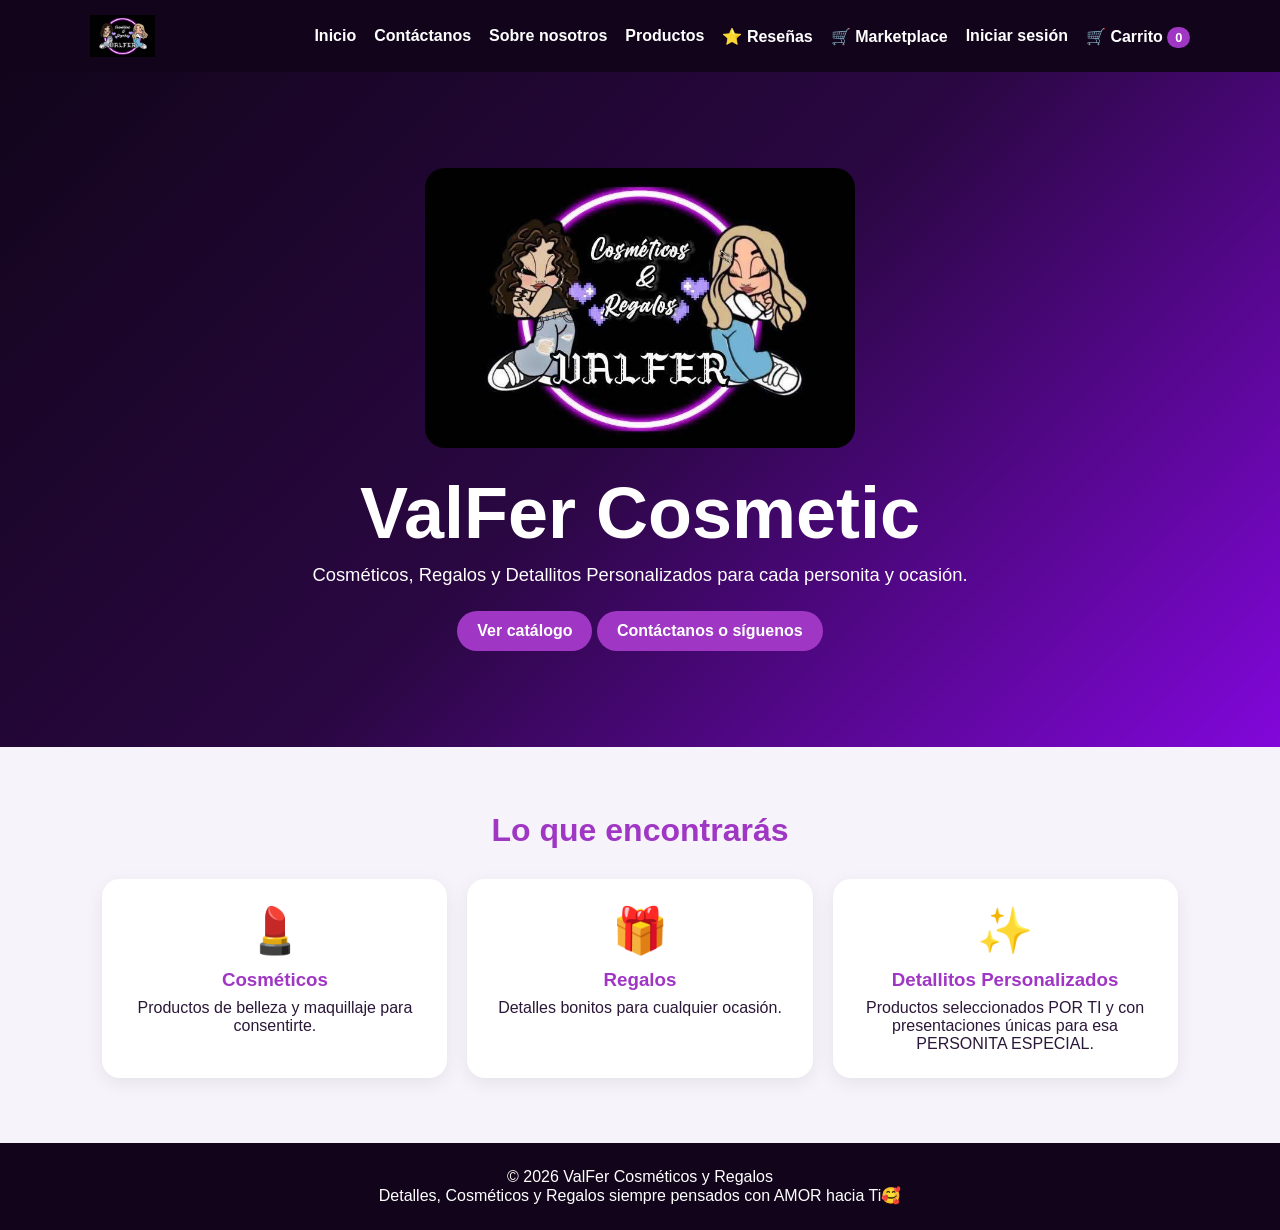
==== commit 59fb8d2a: "Actualizacion de codigos" ====
--- a/index.html
+++ b/index.html
@@ -1,17 +1,45 @@
-
 <!DOCTYPE html>
 <html lang="es">
 
 <head>
     <meta charset="UTF-8">
     <meta name="viewport" content="width=device-width, initial-scale=1.0">
-
     <title>ValFer Cosmetic</title>
-
     <link rel="stylesheet" href="estilos.css">
+    <style>
+        /* Estilos para la barra de usuario activo y protección de secciones */
+        .user-welcome-bar {
+            background: #f1ddff;
+            padding: 10px 20px;
+            display: flex;
+            justify-content: space-between;
+            align-items: center;
+            font-size: 14px;
+            font-weight: 600;
+            color: #351044;
+        }
+        .user-welcome-bar button {
+            background: #dc3545;
+            color: white;
+            border: none;
+            padding: 5px 12px;
+            border-radius: 10px;
+            cursor: pointer;
+            font-weight: bold;
+        }
+        .bloque-restringido {
+            display: none; /* Oculto por defecto hasta iniciar sesión */
+        }
+    </style>
 </head>
 
 <body>
+
+    <!-- BARRA DE USUARIO ACTIVO (Aparece al iniciar sesión) -->
+    <div id="barra-sesion" class="user-welcome-bar" style="display:none;">
+        <span>👋 ¡Hola, <span id="nombre-usuario-activo">Usuario</span>!</span>
+        <button onclick="cerrarSesionIndex()">Cerrar sesión</button>
+    </div>
 
     <!-- ENCABEZADO -->
     <header>
@@ -22,11 +50,20 @@
 
         <nav>
             <a href="index.html">Inicio</a>
-            <a href="contacto.html">Contactanos</a>
+            <a href="contacto.html">Contáctanos</a>
             <a href="sobre.html">Sobre nosotros</a>
             <a href="catalogo.html">Productos</a>
-            <a href="login.html">Iniciar sesión</a>
-            <a href="perfil.html">Perfil</a>
+            
+            <a href="resenas.html">⭐ Reseñas</a>
+            <a href="marketplace.html">🛒 Marketplace</a>
+
+            <!-- ENLACE DE ESTRATEGIAS: Oculto inicialmente, se muestra con la clase 'bloque-restringido' al loguearse -->
+            <a href="estrategias.html" id="enlace-estrategias" class="bloque-restringido" style="color: #ffae00; font-weight: bold;">📊 Estrategias</a>
+
+            <!-- CAMBIA DINÁMICAMENTE SEGÚN EL LOGIN -->
+            <a href="login.html" id="enlace-login">Iniciar sesión</a>
+            <a href="perfil.html" id="enlace-perfil" style="display:none;">Perfil</a>
+            
             <a href="carrito.html">
                 🛒 Carrito
                 <b id="contador">0</b>
@@ -65,6 +102,13 @@
                     Contáctanos o síguenos
                 </a>
 
+                <!-- ACCESO RÁPIDO A ESTRATEGIAS (Solo visible si inició sesión) -->
+                <div id="cta-estrategias" class="bloque-restringido" style="margin-top: 20px;">
+                    <a class="btn" href="estrategias.html" style="background: #8207DB;">
+                        📊 Ir a mi Panel de Estrategias
+                    </a>
+                </div>
+
             </div>
 
         </section>
@@ -78,44 +122,21 @@
             <div class="cards">
 
                 <div class="card">
-
                     <div class="icon">💄</div>
-
                     <h3>Cosméticos</h3>
-
-                    <p>
-                        Productos de belleza y maquillaje
-                        para consentirte.
-                    </p>
-
+                    <p>Productos de belleza y maquillaje para consentirte.</p>
                 </div>
 
+                <div class="card">
+                    <div class="icon">🎁</div>
+                    <h3>Regalos</h3>
+                    <p>Detalles bonitos para cualquier ocasión.</p>
+                </div>
 
                 <div class="card">
-
-                    <div class="icon">🎁</div>
-
-                    <h3>Regalos</h3>
-
-                    <p>
-                        Detalles bonitos para cualquier ocasión.
-                    </p>
-
-                </div>
-
-
-                <div class="card">
-
                     <div class="icon">✨</div>
-
                     <h3>Detallitos Personalizados</h3>
-
-                    <p>
-                        Productos seleccionados POR TI y con
-                        presentaciones únicas para esa
-                        PERSONITA ESPECIAL.
-                    </p>
-
+                    <p>Productos seleccionados POR TI y con presentaciones únicas para esa PERSONITA ESPECIAL.</p>
                 </div>
 
             </div>
@@ -127,16 +148,44 @@
 
     <!-- PIE DE PÁGINA -->
     <footer>
+        <p>© 2026 ValFer Cosméticos y Regalos</p>
+        <p>Detalles, Cosméticos y Regalos siempre pensados con AMOR hacia Ti🥰</p>
+    </footer>
 
-        <p>
-            © 2026 ValFer Cosméticos y Regalos
-        </p>
+    <!-- SCRIPT DE VALIDACIÓN DE SESIÓN -->
+    <script>
+        document.addEventListener('DOMContentLoaded', () => {
+            // Comprueba si el usuario ha iniciado sesión consultando el almacenamiento local
+            const usuarioActivo = localStorage.getItem('valfer_sesion_activa') || localStorage.getItem('valfer_usuario_activo');
+            
+            const barraSesion = document.getElementById('barra-sesion');
+            const spanNombre = document.getElementById('nombre-usuario-activo');
+            const enlaceLogin = document.getElementById('enlace-login');
+            const enlacePerfil = document.getElementById('enlace-perfil');
+            const enlaceEstrategias = document.getElementById('enlace-estrategias');
+            const ctaEstrategias = document.getElementById('cta-estrategias');
 
-        <p>
-            Detalles, Cosméticos y Regalos siempre pensados
-            con AMOR hacia Ti🥰
-        </p>
-    </footer>
+            if (usuarioActivo) {
+                // Si hay sesión activa, mostramos los elementos restringidos
+                spanNombre.textContent = usuarioActivo;
+                barraSesion.style.display = 'flex';
+                
+                if (enlaceLogin) enlaceLogin.style.display = 'none';
+                if (enlacePerfil) enlacePerfil.style.display = 'inline-block';
+
+                // REVELAR EL APARTADO DE ESTRATEGIAS
+                if (enlaceEstrategias) enlaceEstrategias.style.display = 'inline-block';
+                if (ctaEstrategias) ctaEstrategias.style.display = 'block';
+            }
+        });
+
+        function cerrarSesionIndex() {
+            // Borra la sesión y recarga la página para bloquear las estrategias de nuevo
+            localStorage.removeItem('valfer_sesion_activa');
+            localStorage.removeItem('valfer_usuario_activo');
+            window.location.reload();
+        }
+    </script>
 
 </body>
 
